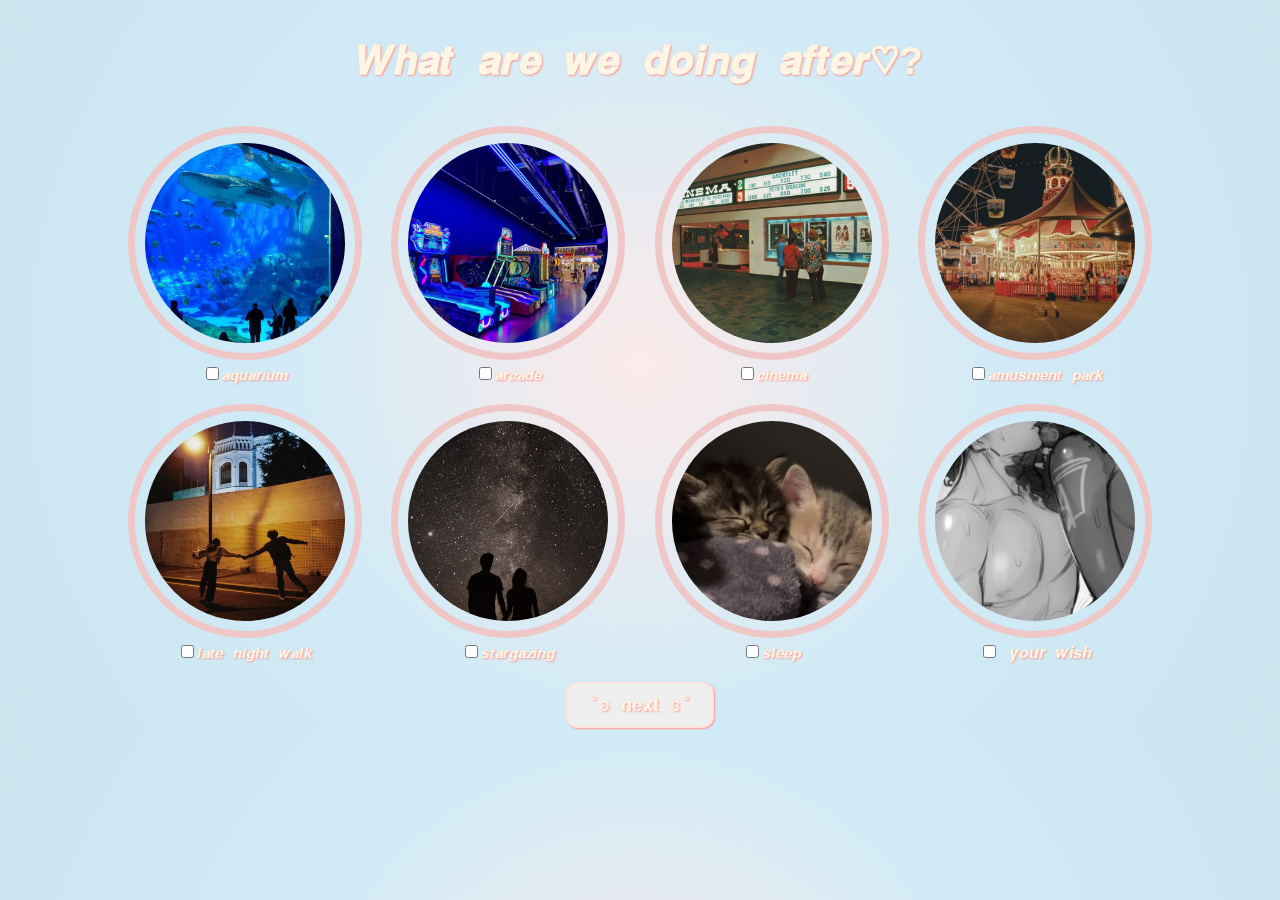
==== activities.html @ 2ddfa85c "Add files via upload" ====
<!DOCTYPE html>
<html lang="en">
  <head>
    <meta charset="UTF-8" />
    <meta name="viewport" content="width=device-width, initial-scale=1.0" />
    <title>˚ʚ♡ɞ˚𝑭𝒖𝒏 𝒕𝒊𝒎𝒆˚ʚ♡ɞ˚</title>
    <link rel="stylesheet" href="css/activities.css" />
  </head>
  <body>
  <audio controls autoplay loop>
      <source src="songdate.mp3" type="audio/mpeg" />
      Your browser does not support the audio element.
    </audio>
    <div id="activityquestion"><b>𝑾𝒉𝒂𝒕 𝒂𝒓𝒆 𝒘𝒆 𝒅𝒐𝒊𝒏𝒈 𝒂𝒇𝒕𝒆𝒓♡?</b></div>
    <div class="activities-selection">
      <div class="activity-item">
        <img src="activities/aquarium.jpeg" alt="aquarium" />
        <label
          ><input
            type="checkbox"
            name="activities"
            value="aquarium"
          />𝙖𝙦𝙪𝙖𝙧𝙞𝙪𝙢</label
        >
      </div>
      <div class="activity-item">
        <img src="activities/arcade.jpeg" alt="arcade" />
        <label
          ><input
            type="checkbox"
            name="activities"
            value="arcade"
          />𝙖𝙧𝙘𝙖𝙙𝙚</label
        >
      </div>
      <div class="activity-item">
        <img src="activities/cinema.jpeg" alt="cinema" />
        <label
          ><input
            type="checkbox"
            name="activities"
            value="cinema"
          />𝙘𝙞𝙣𝙚𝙢𝙖</label
        >
      </div>
      <div class="activity-item">
        <img src="activities/keramika.jpg" alt="ceramics" />
        <label
          ><input
            type="checkbox"
            name="activities"
            value="ceramics"
          />𝙖𝙢𝙪𝙨𝙢𝙚𝙣𝙩 𝙥𝙖𝙧𝙠</label
        >
      </div>
      <div class="activity-item">
        <img src="activities/walk.jpg" alt="walk" />
        <label
          ><input
            type="checkbox"
            name="activities"
            value="walk"
          />𝙡𝙖𝙩𝙚 𝙣𝙞𝙜𝙝𝙩 𝙬𝙖𝙡𝙠</label
        >
      </div>
	  <div class="activity-item">
        <img src="activities/star.jpg" alt="star.jpg" />
        <label
          ><input
            type="checkbox"
            name="activities"
            value="star.jpg"
          />𝙨𝙩𝙖𝙧𝙜𝙖𝙯𝙞𝙣𝙜</label
        >
      </div>
	 <div class="activity-item">
        <img src="activities/bed.jpg" alt="bed.jpg" />
        <label
          ><input
            type="checkbox"
            name="activities"
            value="bed.jpg"
          />𝙨𝙡𝙚𝙚𝙥</label
        >
      </div>
      <div class="activity-item">
        <img src="activities/Axel.jpg" alt="Axel.jpg" />
        <label><input type="checkbox" name="activities" value="Axel.jpg"/>
	𝒚𝒐𝒖𝒓 𝒘𝒊𝒔𝒉</label>
	    </div>
    </div>
	
    <button class="button" onclick="location.href='lastpage.html'">
      ˚ʚ 𝐧𝐞𝐱𝐭 ɞ˚
    </button>
  </body>
</html>
---- css/activities.css ----
body {
 text-align: center;
  margin-top: 40px;
  font-family: "Courier";
  background-image: radial-gradient(circle, #fcebeb, #d0ebf7, #cbe6ef);
  color: #fff5e4;
  text-shadow: 1px 1px 2px #ff9494;
}
#activityquestion {
  font-size: 40px;
  margin-bottom: 30px;
  font-weight: bold;
  }
audio {
  display: none;
}

.activity-item {
  display: inline-block;
 display: inline-block;
  margin: 10px;
  vertical-align: top;
  color: #fff5e4;
  font-family: "monospace";
}
.activity-item img {
  height: 200px;
  width: 200px;
  border-radius: 60%;
  border: 7px solid #f0c7c7;
  object-fit: cover;
  padding: 10px;
}
.activity-item label {
  display: block;
}
.button {
  padding: 10px 20px;
  font-size: 18px;
  cursor: pointer;
  margin: 10px;
  font-family: "monospace";
  margin-bottom: -10px;
  background-color: radial-gradient(circle, #fcebeb, #d0ebf7, #cbe6ef);
  color:#fff5e4;
  border-radius: 12px;
  border: 2px solid #ffe3e1;
  box-shadow: 1px 1px 2px #ff9494;
  transition: 0.3s;
  text-shadow: 1px 1px 2px #ff9494
}
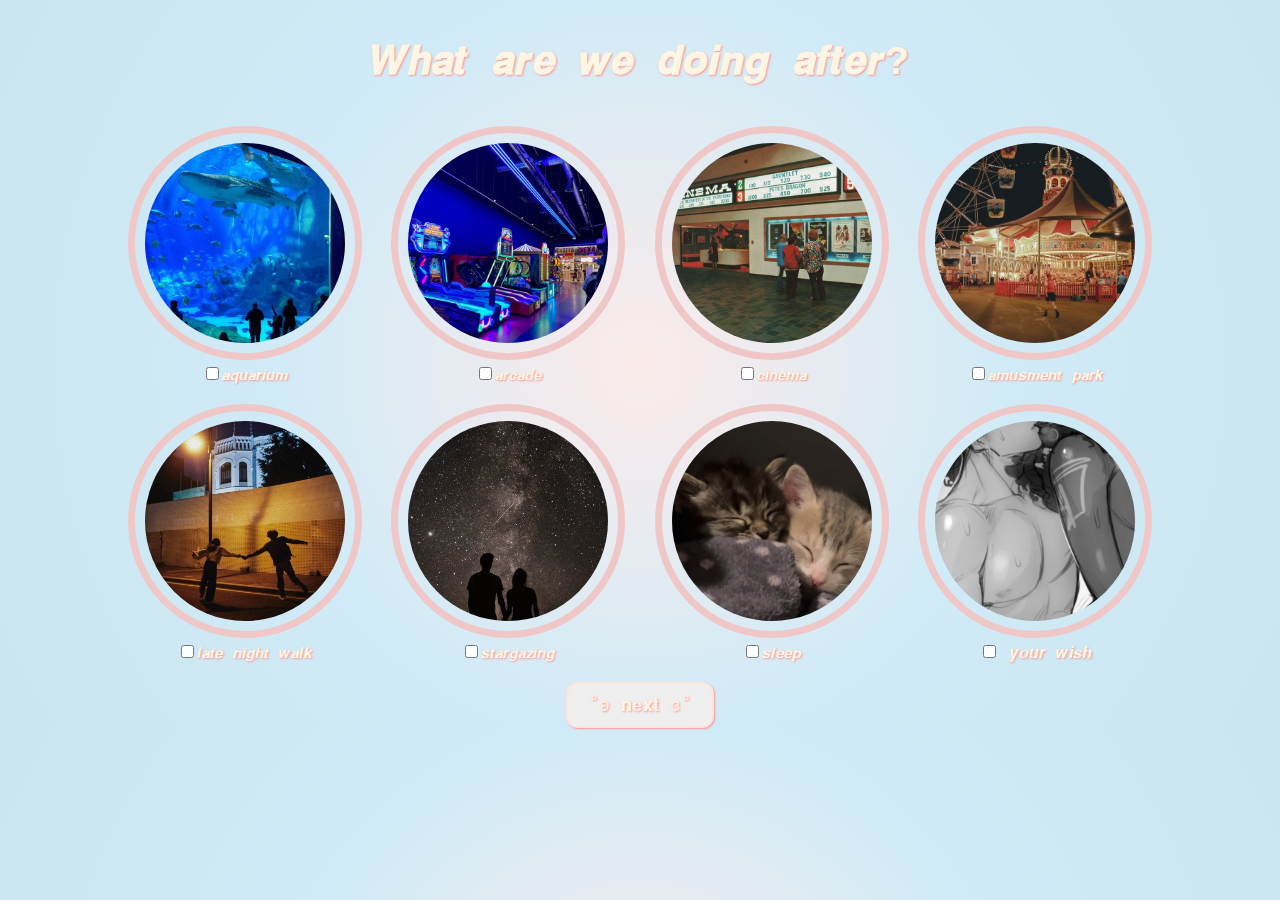
==== commit 55b8c9b8: "Update activities.html" ====
--- a/activities.html
+++ b/activities.html
@@ -11,7 +11,7 @@
       <source src="songdate.mp3" type="audio/mpeg" />
       Your browser does not support the audio element.
     </audio>
-    <div id="activityquestion"><b>𝑾𝒉𝒂𝒕 𝒂𝒓𝒆 𝒘𝒆 𝒅𝒐𝒊𝒏𝒈 𝒂𝒇𝒕𝒆𝒓♡?</b></div>
+    <div id="activityquestion"><b>𝑾𝒉𝒂𝒕 𝒂𝒓𝒆 𝒘𝒆 𝒅𝒐𝒊𝒏𝒈 𝒂𝒇𝒕𝒆𝒓?</b></div>
     <div class="activities-selection">
       <div class="activity-item">
         <img src="activities/aquarium.jpeg" alt="aquarium" />
